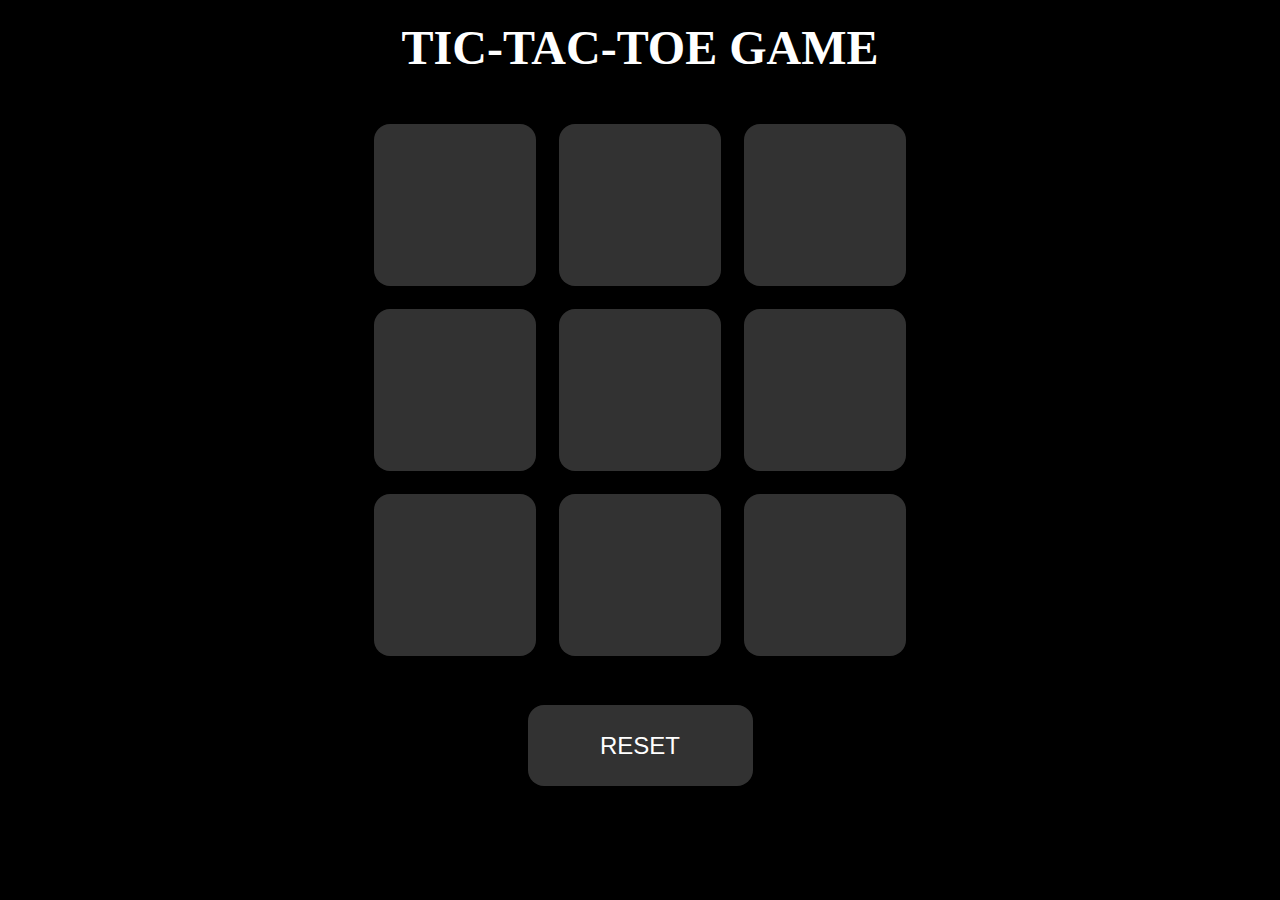
==== Tic tac toe/index.html @ 92aa6d4c "Add files via upload" ====
<!DOCTYPE html>
<html lang="en">
<head>
    <meta charset="UTF-8">
    <meta name="viewport" content="width=device-width, initial-scale=1.0">
    <title>TIC-TAC-TOE</title>
    <link rel="stylesheet" href="./style.css">
</head>
<body>
    <div class="result hide">
        <p id="msg">Winner</p>
        <button id="newgame">New Game</button>
    </div>
    <h1>TIC-TAC-TOE GAME</h1>
    
    <div class="container">
        
        <div class="game">
            <button class="box"></button>
            <button class="box"></button>
            <button class="box"></button>
            <button class="box"></button>
            <button class="box"></button>
            <button class="box"></button>
            <button class="box"></button>
            <button class="box"></button>
            <button class="box"></button>
        </div>
    </div>
    <button id = "reset">RESET</button>
    <script src="./index.js"></script>
</body>
</html>
---- Tic tac toe/style.css ----
*{
    padding: 0px;
    margin: 0px;
    box-sizing: border-box;
}
body{
    text-align: center;
    background-color: #000000;
    color: white;
    height: 100vh;
}
.container{
    height: 70vh;
    display: flex;
    justify-content: center;
    align-items: center;
}

.game{
    height: 60vmin;
    width: 60vmin;
    display: flex;
    flex-wrap: wrap;
    justify-content: center;
    align-items: center;
    gap: .9rem;
}
h1{
    padding-top: 20px;
    font-size: 3rem;
}
.box{
    height: 18vmin;
    width: 18vmin;
    cursor: pointer;
    margin: auto;
    border-radius: 1rem;
   background-color: #323232;
   color: white;
   border: none;
   font-size: 3rem;
   box-shadow: rgba(255,255,255,0.2);
}
#reset{
    color: white;
    background-color: #323232;
    height: 9vmin;
    width: 25vmin;
    font-size: 1.5rem;
    border: none;
    cursor: pointer;
    border-radius: 1rem;
}
#newgame{
    color: white;
    background-color: #323232;
    height: 9vmin;
    width: 25vmin;
    font-size: 1.5rem;
    border: none;
    cursor: pointer;
    border-radius: 1rem;
    margin-top: 20px;
}
.result{
    height: 40vmin;
}
#msg{
    font-size: 5vmin;
}
.hide{
   display: none;
}
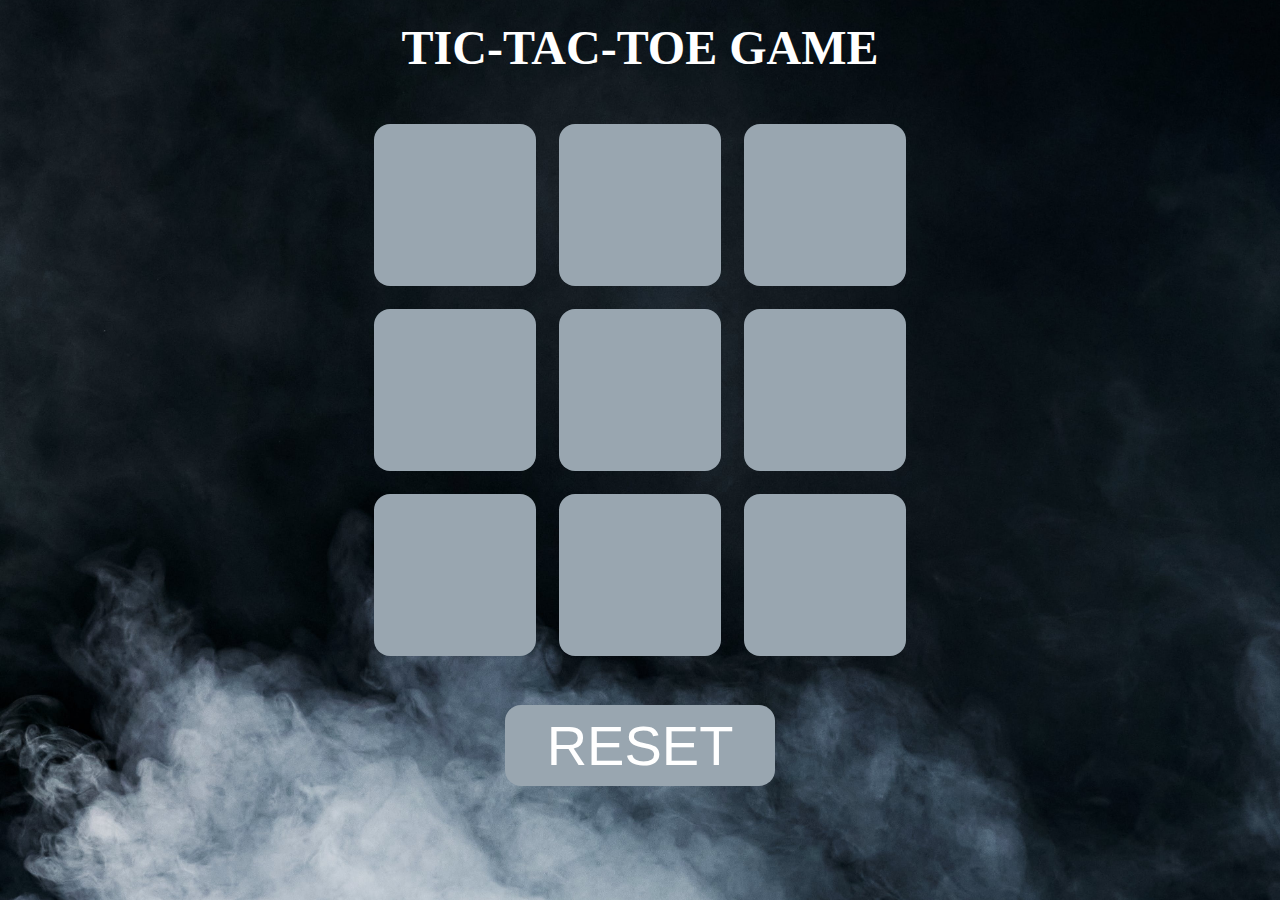
==== commit d5b06600: "Add files via upload" ====
--- a/Tic tac toe/index.html
+++ b/Tic tac toe/index.html
@@ -9,9 +9,8 @@
 <body>
     <div class="result hide">
         <p id="msg">Winner</p>
-        <button id="newgame">New Game</button>
     </div>
-    <h1>TIC-TAC-TOE GAME</h1>
+    <h1 id="heading">TIC-TAC-TOE GAME</h1>
     
     <div class="container">
         
--- a/Tic tac toe/style.css
+++ b/Tic tac toe/style.css
@@ -7,6 +7,10 @@
     text-align: center;
     background-color: #000000;
     color: white;
+    background-image: url(./images/black\ smoke.jpg);
+    background-position: center;
+    background-repeat: no-repeat;
+    background-size: cover;
     height: 100vh;
 }
 .container{
@@ -35,7 +39,7 @@
     cursor: pointer;
     margin: auto;
     border-radius: 1rem;
-   background-color: #323232;
+   background-color: #99a6b0;
    color: white;
    border: none;
    font-size: 3rem;
@@ -43,27 +47,17 @@
 }
 #reset{
     color: white;
-    background-color: #323232;
+    background-color: #99A6B0;
     height: 9vmin;
-    width: 25vmin;
-    font-size: 1.5rem;
+    width: 30vmin;
+    font-size: 3.5rem;
     border: none;
     cursor: pointer;
     border-radius: 1rem;
 }
-#newgame{
-    color: white;
-    background-color: #323232;
-    height: 9vmin;
-    width: 25vmin;
-    font-size: 1.5rem;
-    border: none;
-    cursor: pointer;
-    border-radius: 1rem;
-    margin-top: 20px;
-}
 .result{
-    height: 40vmin;
+    height: 5vmin;
+    margin-top: 10vmin;
 }
 #msg{
     font-size: 5vmin;
